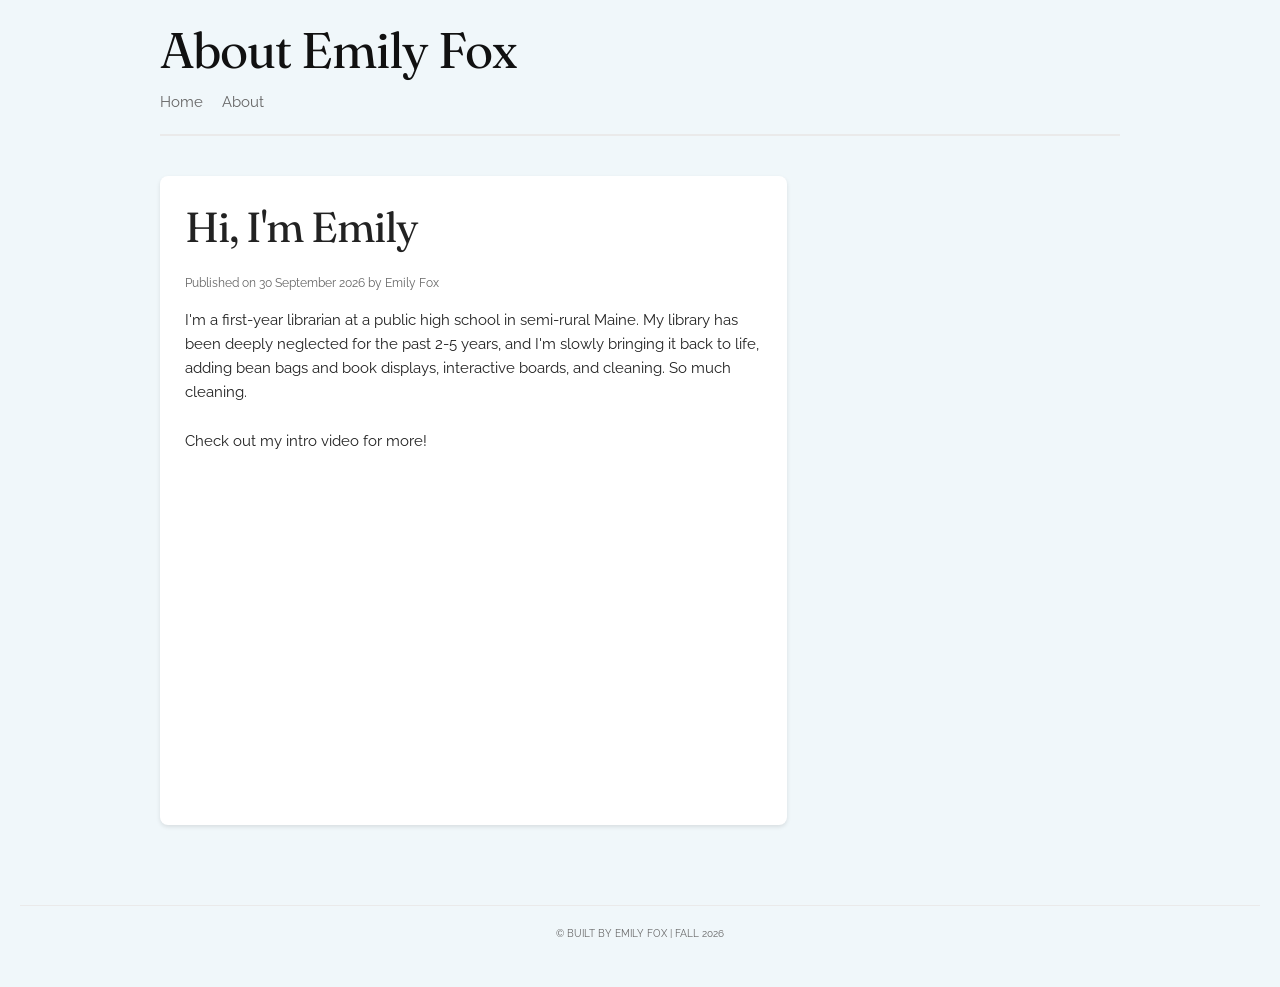
==== about.html @ f3127b5b "xoxo gossip girl" ====
<!DOCTYPE html>
<html lang="en">

<head>
    <!-- Basic Page Needs
  –––––––––––––––––––––––––––––––––––––––––––––––––– -->
    <meta charset="utf-8">
    <title>LMS 520 Class Blog</title>
    <meta name="description" content="">
    <meta name="author" content="">
    <!-- Mobile Specific Metas
  –––––––––––––––––––––––––––––––––––––––––––––––––– -->
    <meta name="viewport" content="width=device-width, initial-scale=1">
    <!-- FONT
  –––––––––––––––––––––––––––––––––––––––––––––––––– -->
    <link href="//fonts.googleapis.com/css?family=Raleway:400,300,600" rel="stylesheet" type="text/css">
    <link rel="preconnect" href="https://fonts.googleapis.com">
    <link rel="preconnect" href="https://fonts.gstatic.com" crossorigin>
    <link href="//fonts.googleapis.com/css2?family=Fraunces:ital,opsz,wght@0,9..144,100..900;1,9..144,100..900&display=swap" rel="stylesheet" type="text/css">
    <!-- CSS
  –––––––––––––––––––––––––––––––––––––––––––––––––– -->
    <link rel="stylesheet" href="/css/normalize.css">
    <link rel="stylesheet" href="/css/skeleton.css">
    <link rel="stylesheet" href="/css/fancy.css">
    <!-- Favicon
  –––––––––––––––––––––––––––––––––––––––––––––––––– -->
    <link rel="icon" type="image/png" href="images/favicon.png">
</head>

<body>
    <!-- Website Header & Navigation -->
    <div class="container">
        <div class="row">
            <div class="twelve columns">
                <header>
                    <h1>About Emily Fox</h1>
                    <nav>
                        <a href="/index">Home</a>
                        <a href="/about">About</a>
                    </nav>
                </header>
            </div>
        </div>
    </div>
    <!-- Primary Page Layout
  –––––––––––––––––––––––––––––––––––––––––––––––––– -->
    <div class="container">
        <div class="row">
            <div class="two-thirds column">
                <!-- Blog Post 1 -->
                <main>
                    <article>
                        <h2>Hi, I'm Emily</h2>
                        <div class="post-meta">Published on 30 September 2026 by Emily Fox</div>
                        <p>I'm a first-year librarian at a public high school in semi-rural Maine. My library has been deeply neglected for the past 2-5 years, and I'm slowly bringing it back to life, adding bean bags and book displays, interactive boards, and cleaning. So much cleaning.</p>
                        <p>Check out my intro video for more!</p>
                        <iframe width="560" height="315" src="https://www.youtube.com/embed/EMjVxosNHjA?si=7R3aFTlk7jcE95HB" title="YouTube video player" frameborder="0" allow="accelerometer; autoplay; clipboard-write; encrypted-media; gyroscope; picture-in-picture; web-share" referrerpolicy="strict-origin-when-cross-origin" allowfullscreen></iframe>
                    </article>
                    <!-- Blog Post 2 -->
                </main>
            </div>
        </div>
    </div>
    <!-- Footer
  –––––––––––––––––––––––––––––––––––––––––––––––––– -->
    <footer>
        <p>&copy; Built by Emily Fox | Fall 2026</p>
    </footer>
    <!-- End Document
  –––––––––––––––––––––––––––––––––––––––––––––––––– -->
</body>

</html>
---- css/skeleton.css ----
/*
* Skeleton V2.0.4
* Copyright 2014, Dave Gamache
* www.getskeleton.com
* Free to use under the MIT license.
* http://www.opensource.org/licenses/mit-license.php
* 12/29/2014
*/


/* Table of contents
––––––––––––––––––––––––––––––––––––––––––––––––––
- Grid
- Base Styles
- Typography
- Links
- Buttons
- Forms
- Lists
- Code
- Tables
- Spacing
- Utilities
- Clearing
- Media Queries
*/


/* Grid
–––––––––––––––––––––––––––––––––––––––––––––––––– */
.container {
  position: relative;
  width: 100%;
  max-width: 960px;
  margin: 0 auto;
  padding: 0 20px;
  box-sizing: border-box; }
.column,
.columns {
  width: 100%;
  float: left;
  box-sizing: border-box; }

/* For devices larger than 400px */
@media (min-width: 400px) {
  .container {
    width: 85%;
    padding: 0; }
}

/* For devices larger than 550px */
@media (min-width: 550px) {
  .container {
    width: 80%; }
  .column,
  .columns {
    margin-left: 4%; }
  .column:first-child,
  .columns:first-child {
    margin-left: 0; }

  .one.column,
  .one.columns                    { width: 4.66666666667%; }
  .two.columns                    { width: 13.3333333333%; }
  .three.columns                  { width: 22%;            }
  .four.columns                   { width: 30.6666666667%; }
  .five.columns                   { width: 39.3333333333%; }
  .six.columns                    { width: 48%;            }
  .seven.columns                  { width: 56.6666666667%; }
  .eight.columns                  { width: 65.3333333333%; }
  .nine.columns                   { width: 74.0%;          }
  .ten.columns                    { width: 82.6666666667%; }
  .eleven.columns                 { width: 91.3333333333%; }
  .twelve.columns                 { width: 100%; margin-left: 0; }

  .one-third.column               { width: 30.6666666667%; }
  .two-thirds.column              { width: 65.3333333333%; }

  .one-half.column                { width: 48%; }

  /* Offsets */
  .offset-by-one.column,
  .offset-by-one.columns          { margin-left: 8.66666666667%; }
  .offset-by-two.column,
  .offset-by-two.columns          { margin-left: 17.3333333333%; }
  .offset-by-three.column,
  .offset-by-three.columns        { margin-left: 26%;            }
  .offset-by-four.column,
  .offset-by-four.columns         { margin-left: 34.6666666667%; }
  .offset-by-five.column,
  .offset-by-five.columns         { margin-left: 43.3333333333%; }
  .offset-by-six.column,
  .offset-by-six.columns          { margin-left: 52%;            }
  .offset-by-seven.column,
  .offset-by-seven.columns        { margin-left: 60.6666666667%; }
  .offset-by-eight.column,
  .offset-by-eight.columns        { margin-left: 69.3333333333%; }
  .offset-by-nine.column,
  .offset-by-nine.columns         { margin-left: 78.0%;          }
  .offset-by-ten.column,
  .offset-by-ten.columns          { margin-left: 86.6666666667%; }
  .offset-by-eleven.column,
  .offset-by-eleven.columns       { margin-left: 95.3333333333%; }

  .offset-by-one-third.column,
  .offset-by-one-third.columns    { margin-left: 34.6666666667%; }
  .offset-by-two-thirds.column,
  .offset-by-two-thirds.columns   { margin-left: 69.3333333333%; }

  .offset-by-one-half.column,
  .offset-by-one-half.columns     { margin-left: 52%; }

}


/* Base Styles
–––––––––––––––––––––––––––––––––––––––––––––––––– */
/* NOTE
html is set to 62.5% so that all the REM measurements throughout Skeleton
are based on 10px sizing. So basically 1.5rem = 15px :) */
html {
  font-size: 62.5%; }
body {
  font-size: 1.5em; /* currently ems cause chrome bug misinterpreting rems on body element */
  line-height: 1.6;
  font-weight: 400;
  font-family: "Raleway", "HelveticaNeue", "Helvetica Neue", Helvetica, Arial, sans-serif;
  color: #222; }


/* Typography
–––––––––––––––––––––––––––––––––––––––––––––––––– */
h1, h2, h3, h4, h5, h6 {
  margin-top: 0;
  margin-bottom: 2rem;
  font-weight: 300; }
h1 { font-size: 4.0rem; line-height: 1.2;  letter-spacing: -.1rem;}
h2 { font-size: 3.6rem; line-height: 1.25; letter-spacing: -.1rem; }
h3 { font-size: 3.0rem; line-height: 1.3;  letter-spacing: -.1rem; }
h4 { font-size: 2.4rem; line-height: 1.35; letter-spacing: -.08rem; }
h5 { font-size: 1.8rem; line-height: 1.5;  letter-spacing: -.05rem; }
h6 { font-size: 1.5rem; line-height: 1.6;  letter-spacing: 0; }

/* Larger than phablet */
@media (min-width: 550px) {
  h1 { font-size: 5.0rem; }
  h2 { font-size: 4.2rem; }
  h3 { font-size: 3.6rem; }
  h4 { font-size: 3.0rem; }
  h5 { font-size: 2.4rem; }
  h6 { font-size: 1.5rem; }
}

p {
  margin-top: 0; }


/* Links
–––––––––––––––––––––––––––––––––––––––––––––––––– */
a {
  color: #1EAEDB; }
a:hover {
  color: #0FA0CE; }


/* Buttons
–––––––––––––––––––––––––––––––––––––––––––––––––– */
.button,
button,
input[type="submit"],
input[type="reset"],
input[type="button"] {
  display: inline-block;
  height: 38px;
  padding: 0 30px;
  color: #555;
  text-align: center;
  font-size: 11px;
  font-weight: 600;
  line-height: 38px;
  letter-spacing: .1rem;
  text-transform: uppercase;
  text-decoration: none;
  white-space: nowrap;
  background-color: transparent;
  border-radius: 4px;
  border: 1px solid #bbb;
  cursor: pointer;
  box-sizing: border-box; }
.button:hover,
button:hover,
input[type="submit"]:hover,
input[type="reset"]:hover,
input[type="button"]:hover,
.button:focus,
button:focus,
input[type="submit"]:focus,
input[type="reset"]:focus,
input[type="button"]:focus {
  color: #333;
  border-color: #888;
  outline: 0; }
.button.button-primary,
button.button-primary,
input[type="submit"].button-primary,
input[type="reset"].button-primary,
input[type="button"].button-primary {
  color: #FFF;
  background-color: #EE6C4D;
  border-color: #EE6C4D; }
.button.button-primary:hover,
button.button-primary:hover,
input[type="submit"].button-primary:hover,
input[type="reset"].button-primary:hover,
input[type="button"].button-primary:hover,
.button.button-primary:focus,
button.button-primary:focus,
input[type="submit"].button-primary:focus,
input[type="reset"].button-primary:focus,
input[type="button"].button-primary:focus {
  color: #FFF;
  background-color: #555B6E;
  border-color: #555B6E; }


/* Forms
–––––––––––––––––––––––––––––––––––––––––––––––––– */
input[type="email"],
input[type="number"],
input[type="search"],
input[type="text"],
input[type="tel"],
input[type="url"],
input[type="password"],
textarea,
select {
  height: 38px;
  padding: 6px 10px; /* The 6px vertically centers text on FF, ignored by Webkit */
  background-color: #fff;
  border: 1px solid #D1D1D1;
  border-radius: 4px;
  box-shadow: none;
  box-sizing: border-box; }
/* Removes awkward default styles on some inputs for iOS */
input[type="email"],
input[type="number"],
input[type="search"],
input[type="text"],
input[type="tel"],
input[type="url"],
input[type="password"],
textarea {
  -webkit-appearance: none;
     -moz-appearance: none;
          appearance: none; }
textarea {
  min-height: 65px;
  padding-top: 6px;
  padding-bottom: 6px; }
input[type="email"]:focus,
input[type="number"]:focus,
input[type="search"]:focus,
input[type="text"]:focus,
input[type="tel"]:focus,
input[type="url"]:focus,
input[type="password"]:focus,
textarea:focus,
select:focus {
  border: 1px solid #33C3F0;
  outline: 0; }
label,
legend {
  display: block;
  margin-bottom: .5rem;
  font-weight: 600; }
fieldset {
  padding: 0;
  border-width: 0; }
input[type="checkbox"],
input[type="radio"] {
  display: inline; }
label > .label-body {
  display: inline-block;
  margin-left: .5rem;
  font-weight: normal; }


/* Lists
–––––––––––––––––––––––––––––––––––––––––––––––––– */
ul {
  list-style: circle inside; }
ol {
  list-style: decimal inside; }
ol, ul {
  padding-left: 0;
  margin-top: 0; }
ul ul,
ul ol,
ol ol,
ol ul {
  margin: 1.5rem 0 1.5rem 3rem;
  font-size: 90%; }
li {
  margin-bottom: 1rem; }


/* Code
–––––––––––––––––––––––––––––––––––––––––––––––––– */
code {
  padding: .2rem .5rem;
  margin: 0 .2rem;
  font-size: 90%;
  white-space: nowrap;
  background: #F1F1F1;
  border: 1px solid #E1E1E1;
  border-radius: 4px; }
pre > code {
  display: block;
  padding: 1rem 1.5rem;
  white-space: pre; }


/* Tables
–––––––––––––––––––––––––––––––––––––––––––––––––– */
th,
td {
  padding: 12px 15px;
  text-align: left;
  border-bottom: 1px solid #E1E1E1; }
th:first-child,
td:first-child {
  padding-left: 0; }
th:last-child,
td:last-child {
  padding-right: 0; }


/* Spacing
–––––––––––––––––––––––––––––––––––––––––––––––––– */
button,
.button {
  margin-bottom: 1rem; }
input,
textarea,
select,
fieldset {
  margin-bottom: 1.5rem; }
pre,
blockquote,
dl,
figure,
table,
p,
ul,
ol,
form {
  margin-bottom: 2.5rem; }


/* Utilities
–––––––––––––––––––––––––––––––––––––––––––––––––– */
.u-full-width {
  width: 100%;
  box-sizing: border-box; }
.u-max-full-width {
  max-width: 100%;
  box-sizing: border-box; }
.u-pull-right {
  float: right; }
.u-pull-left {
  float: left; }


/* Misc
–––––––––––––––––––––––––––––––––––––––––––––––––– */
hr {
  margin-top: 3rem;
  margin-bottom: 3.5rem;
  border-width: 0;
  border-top: 1px solid #E1E1E1; }


/* Clearing
–––––––––––––––––––––––––––––––––––––––––––––––––– */

/* Self Clearing Goodness */
.container:after,
.row:after,
.u-cf {
  content: "";
  display: table;
  clear: both; }


/* Media Queries
–––––––––––––––––––––––––––––––––––––––––––––––––– */
/*
Note: The best way to structure the use of media queries is to create the queries
near the relevant code. For example, if you wanted to change the styles for buttons
on small devices, paste the mobile query code up in the buttons section and style it
there.
*/


/* Larger than mobile */
@media (min-width: 400px) {}

/* Larger than phablet (also point when grid becomes active) */
@media (min-width: 550px) {}

/* Larger than tablet */
@media (min-width: 750px) {}

/* Larger than desktop */
@media (min-width: 1000px) {}

/* Larger than Desktop HD */
@media (min-width: 1200px) {}
---- css/fancy.css ----
/* <weight>: Use a value from 100 to 900 */
/* <uniquifier>: Use a unique and descriptive class name */

/*
.fraunces-<uniquifier> {
  font-family: "Fraunces", serif;
  font-optical-sizing: auto;
  font-weight: <weight>;
  font-style: normal;
  font-variation-settings:
    "SOFT" 0,
    "WONK" 0;
}
*/

body {
    background-color: #F0F7FA;
    padding: 20px;
}

h1,
h2 {
    font-family: "Fraunces", serif;
    font-weight: 400;
}

/* Blog Posts Layout */
article {
    background: #fff;
    padding: 25px;
    border-radius: 8px;
    box-shadow: 0 2px 4px rgba(0, 0, 0, 0.1);
    margin-bottom: 30px;
}

article h2 {
    margin-top: 0;
}

article h2 a {
    color: #111;
    text-decoration: none;
}

article h2 a:hover {
    color: #ee6c4d;
}

.post-meta {
    font-size: 12px;
    color: #666;
    margin-bottom: 15px;
}

/*.read-more {
    display: inline-block;
    margin-top: 10px;
    color: #ee6c4d;
    text-decoration: none;
    font-weight: bold;
}*/

/*a .button {
    background-color: #ee6c4d;
    border-color: #666;
}
had to change this in skeleton.css bc of specificity, sorry bro
*/

/* Layout Layouts */
header {
    border-bottom: 2px solid #eaeaea;
    padding-bottom: 20px;
    margin-bottom: 40px;
}

header h1 {
    margin: 0 0 10px 0;
    color: #111;
}

nav a {
    margin-right: 15px;
    color: #666;
    text-decoration: none;
}

nav a:hover {
    color: #ee6c4d;
}

/* Footer Layout */
footer {
    margin-top: 50px;
    padding-top: 20px;
    border-top: 1px solid #eaeaea;
    font-size: 10px;
    color: #666;
    text-align: center;
    text-transform: uppercase;
}
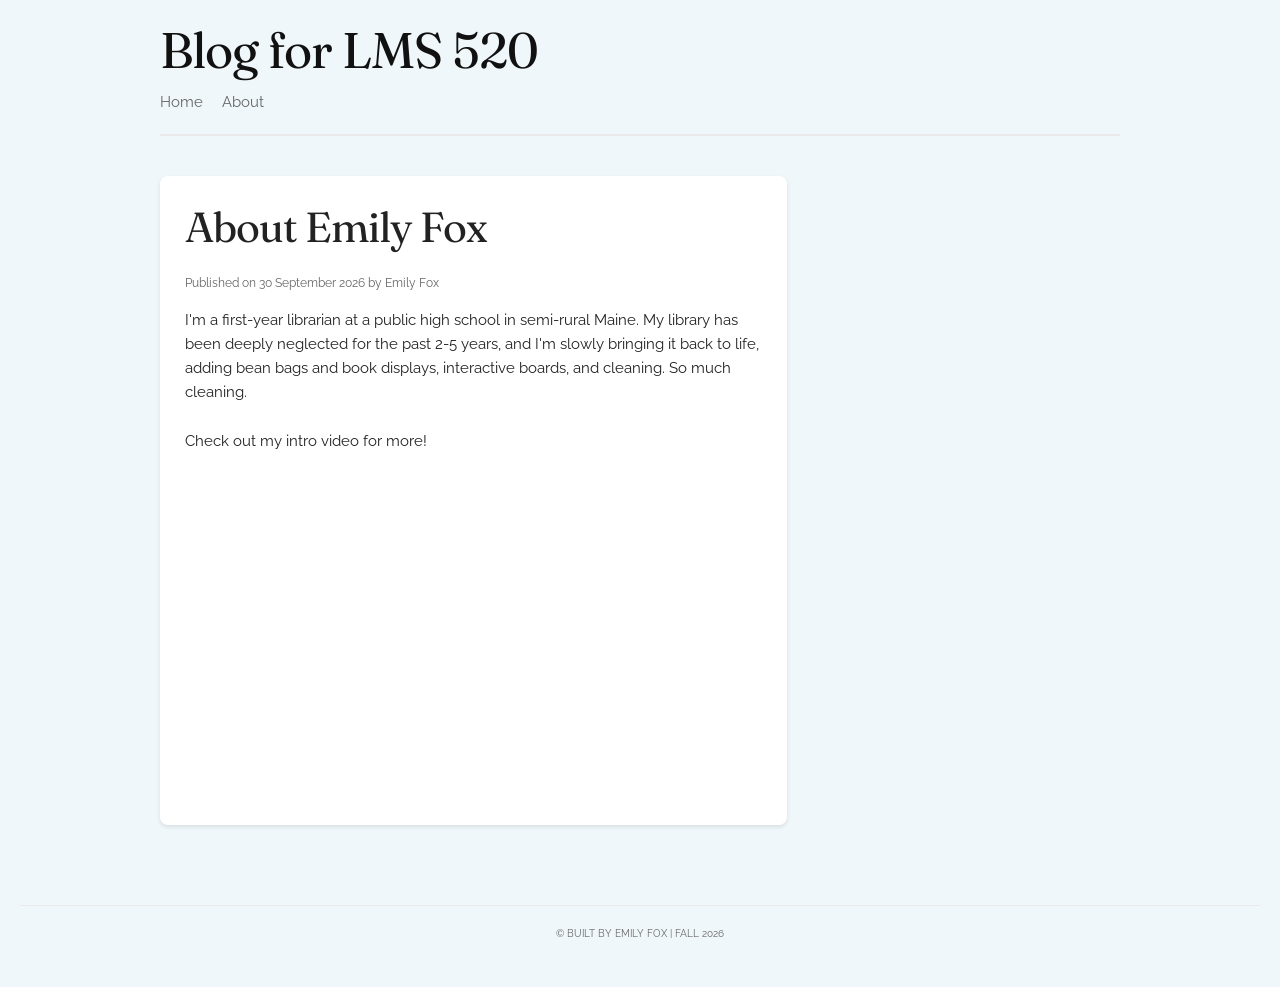
==== commit 73db37fb: "header correction" ====
--- a/about.html
+++ b/about.html
@@ -33,7 +33,8 @@
         <div class="row">
             <div class="twelve columns">
                 <header>
-                    <h1>About Emily Fox</h1>
+                    <h1>
+                        Blog for LMS 520</h1>
                     <nav>
                         <a href="/index">Home</a>
                         <a href="/about">About</a>
@@ -50,7 +51,7 @@
                 <!-- Blog Post 1 -->
                 <main>
                     <article>
-                        <h2>Hi, I'm Emily</h2>
+                        <h2>About Emily Fox</h2>
                         <div class="post-meta">Published on 30 September 2026 by Emily Fox</div>
                         <p>I'm a first-year librarian at a public high school in semi-rural Maine. My library has been deeply neglected for the past 2-5 years, and I'm slowly bringing it back to life, adding bean bags and book displays, interactive boards, and cleaning. So much cleaning.</p>
                         <p>Check out my intro video for more!</p>
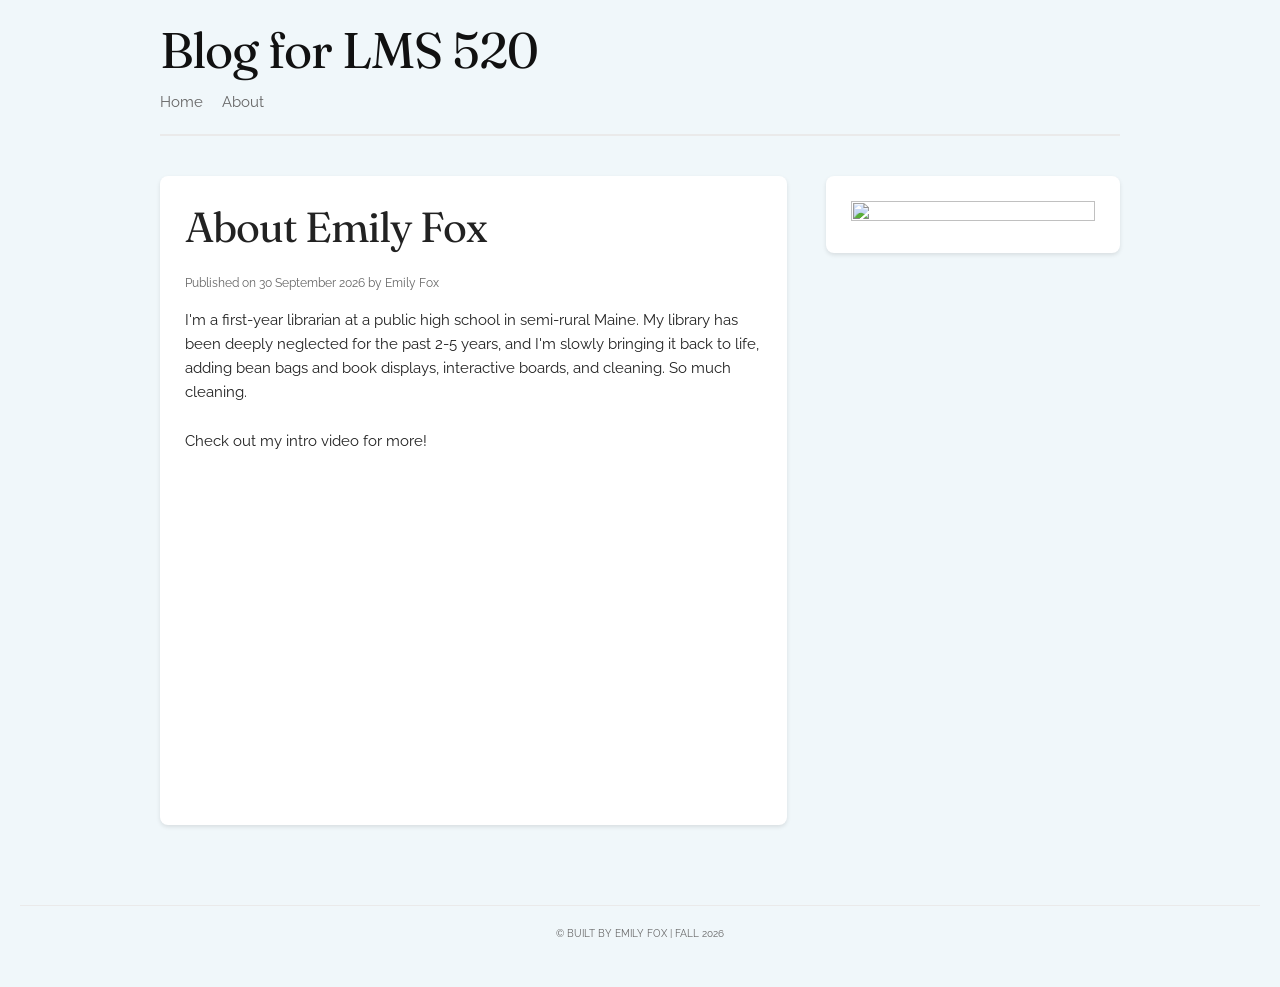
==== commit fe94be7c: "image crop" ====
--- a/about.html
+++ b/about.html
@@ -60,6 +60,13 @@
                     <!-- Blog Post 2 -->
                 </main>
             </div>
+            <div class="one-third column">
+                <article>
+                    <div class="selfie-crop">
+                        <img src="https://github.com/emilyisadesigner/emilytakesaclass.github.io/blob/main/images/IMG_0663.jpeg?raw=true">
+                    </div>
+                </article>
+            </div>
         </div>
     </div>
     <!-- Footer
--- a/css/fancy.css
+++ b/css/fancy.css
@@ -66,7 +66,12 @@
 }
 had to change this in skeleton.css bc of specificity, sorry bro
 */
+.selfie-crop img {
+    width: 100%;
+    height: 100%;
+    object-fit: cover;
 
+}
 /* Layout Layouts */
 header {
     border-bottom: 2px solid #eaeaea;
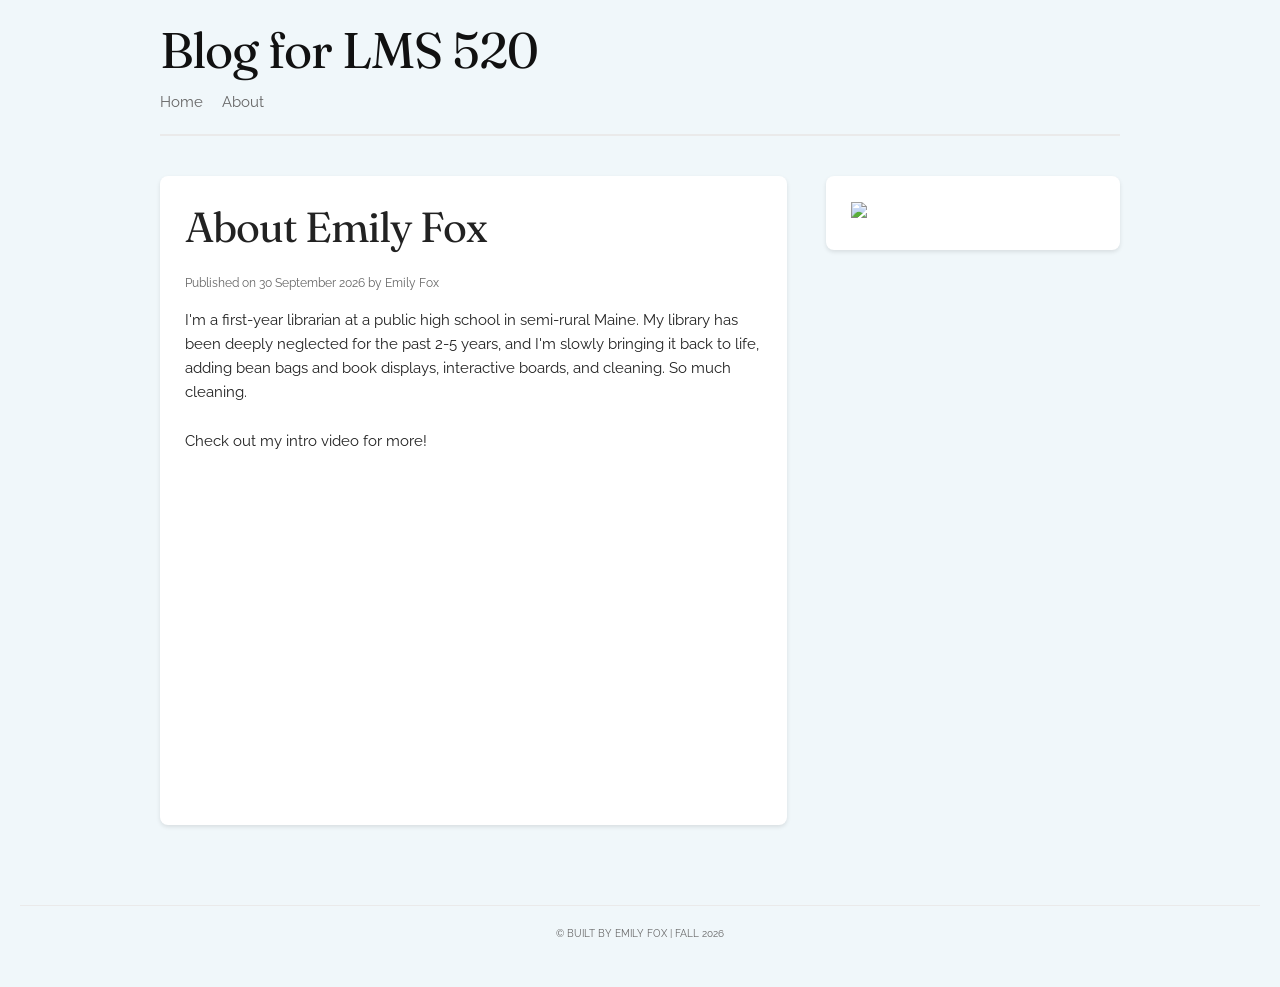
==== commit d02bf15f: "im exactly where i'm supposed to be" ====
--- a/about.html
+++ b/about.html
@@ -62,8 +62,8 @@
             </div>
             <div class="one-third column">
                 <article>
-                    <div class="selfie-crop">
-                        <img src="https://github.com/emilyisadesigner/emilytakesaclass.github.io/blob/main/images/IMG_0663.jpeg?raw=true">
+                    <div class="u-max-full-width">
+                        <img src="https://github.com/emilyisadesigner/emilytakesaclass.github.io/blob/main/images/blog-image-me.png">
                     </div>
                 </article>
             </div>
--- a/css/fancy.css
+++ b/css/fancy.css
@@ -67,10 +67,9 @@
 had to change this in skeleton.css bc of specificity, sorry bro
 */
 .selfie-crop img {
-    width: 100%;
-    height: 100%;
-    object-fit: cover;
-
+    overflow: hidden;
+    width: 250px;
+    height: 400px;
 }
 /* Layout Layouts */
 header {
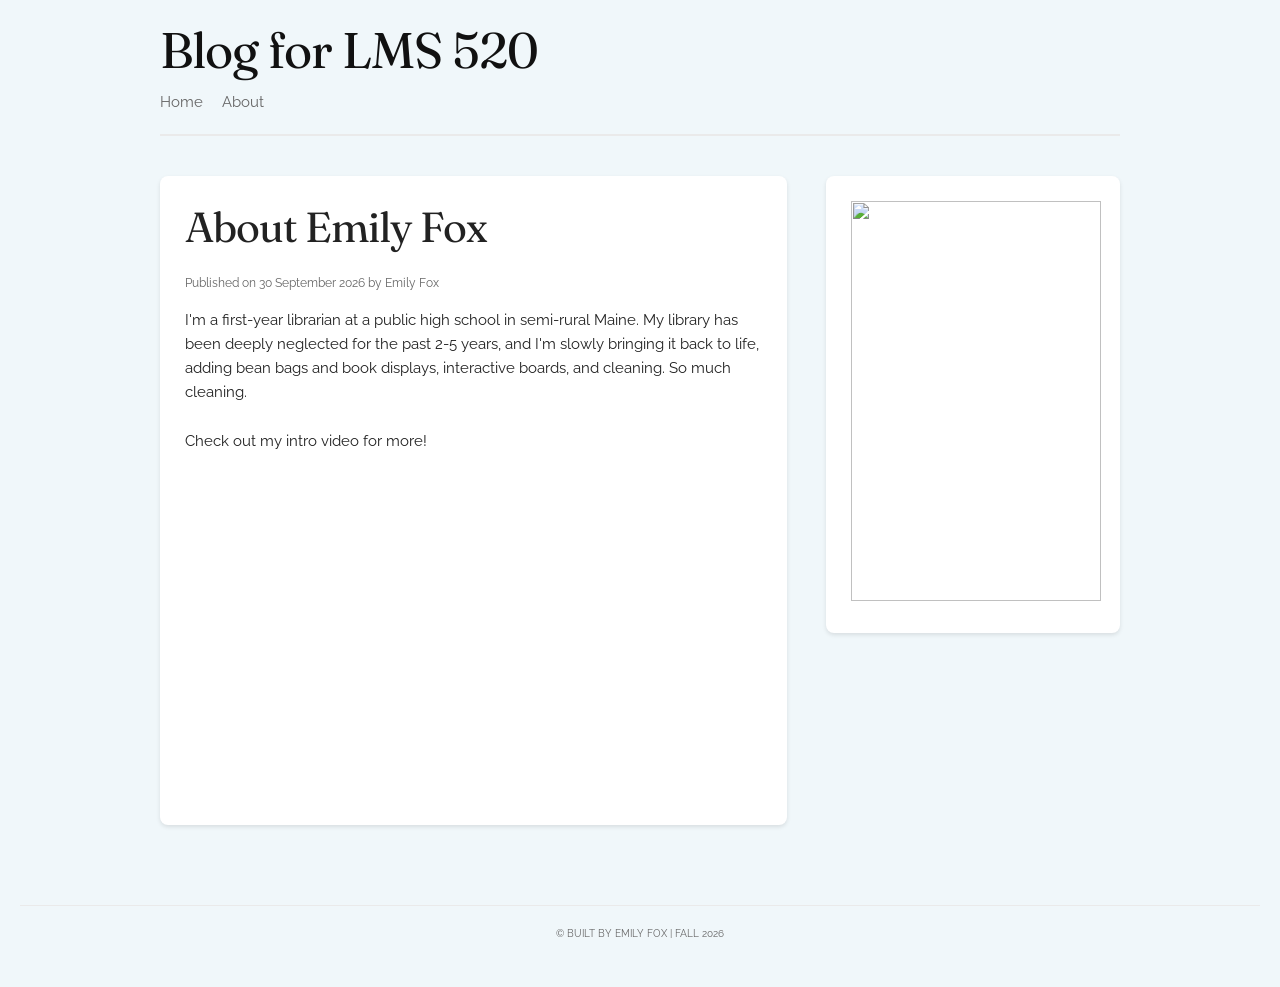
==== commit 337d8494: "Add files via upload" ====
--- a/about.html
+++ b/about.html
@@ -62,8 +62,8 @@
             </div>
             <div class="one-third column">
                 <article>
-                    <div class="u-max-full-width">
-                        <img src="https://github.com/emilyisadesigner/emilytakesaclass.github.io/blob/main/images/blog-image-me.png">
+                    <div class="selfie-crop">
+                        <img src="https://raw.githubusercontent.com/emilyisadesigner/emilytakesaclass.github.io/refs/heads/main/images/blog-image-me.png">
                     </div>
                 </article>
             </div>
--- a/css/fancy.css
+++ b/css/fancy.css
@@ -71,6 +71,7 @@
     width: 250px;
     height: 400px;
 }
+
 /* Layout Layouts */
 header {
     border-bottom: 2px solid #eaeaea;
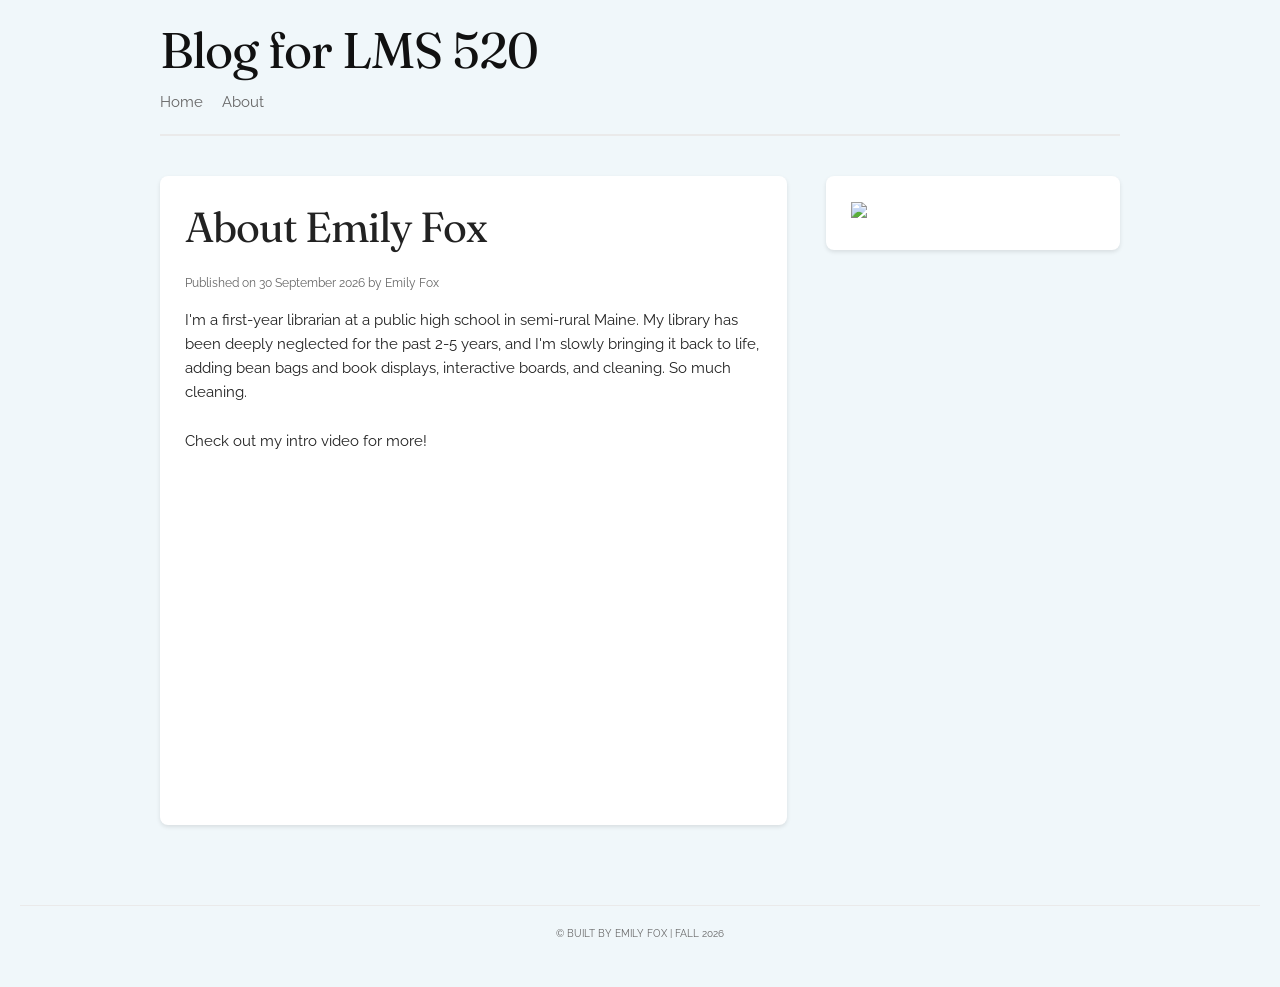
==== commit 85074476: "button wrap" ====
--- a/about.html
+++ b/about.html
@@ -24,7 +24,7 @@
     <link rel="stylesheet" href="/css/fancy.css">
     <!-- Favicon
   –––––––––––––––––––––––––––––––––––––––––––––––––– -->
-    <link rel="icon" type="image/png" href="images/favicon.png">
+    <link rel="icon" type="image/png" href="/images/favicon.png">
 </head>
 
 <body>
--- a/css/fancy.css
+++ b/css/fancy.css
@@ -46,6 +46,19 @@
     color: #ee6c4d;
 }
 
+ul.sidebar {
+    list-style-type: none;
+    padding: 0;
+    margin: 0;
+
+}
+
+a.sidebar {
+  white-space: normal; 
+  height: auto
+  word-wrap: break-word; 
+}
+
 .post-meta {
     font-size: 12px;
     color: #666;
@@ -67,9 +80,8 @@
 had to change this in skeleton.css bc of specificity, sorry bro
 */
 .selfie-crop img {
-    overflow: hidden;
-    width: 250px;
-    height: 400px;
+    position: relative;
+    max-width: 100%;
 }
 
 /* Layout Layouts */
@@ -103,4 +115,6 @@
     color: #666;
     text-align: center;
     text-transform: uppercase;
-}+}
+
+.sticky {}
